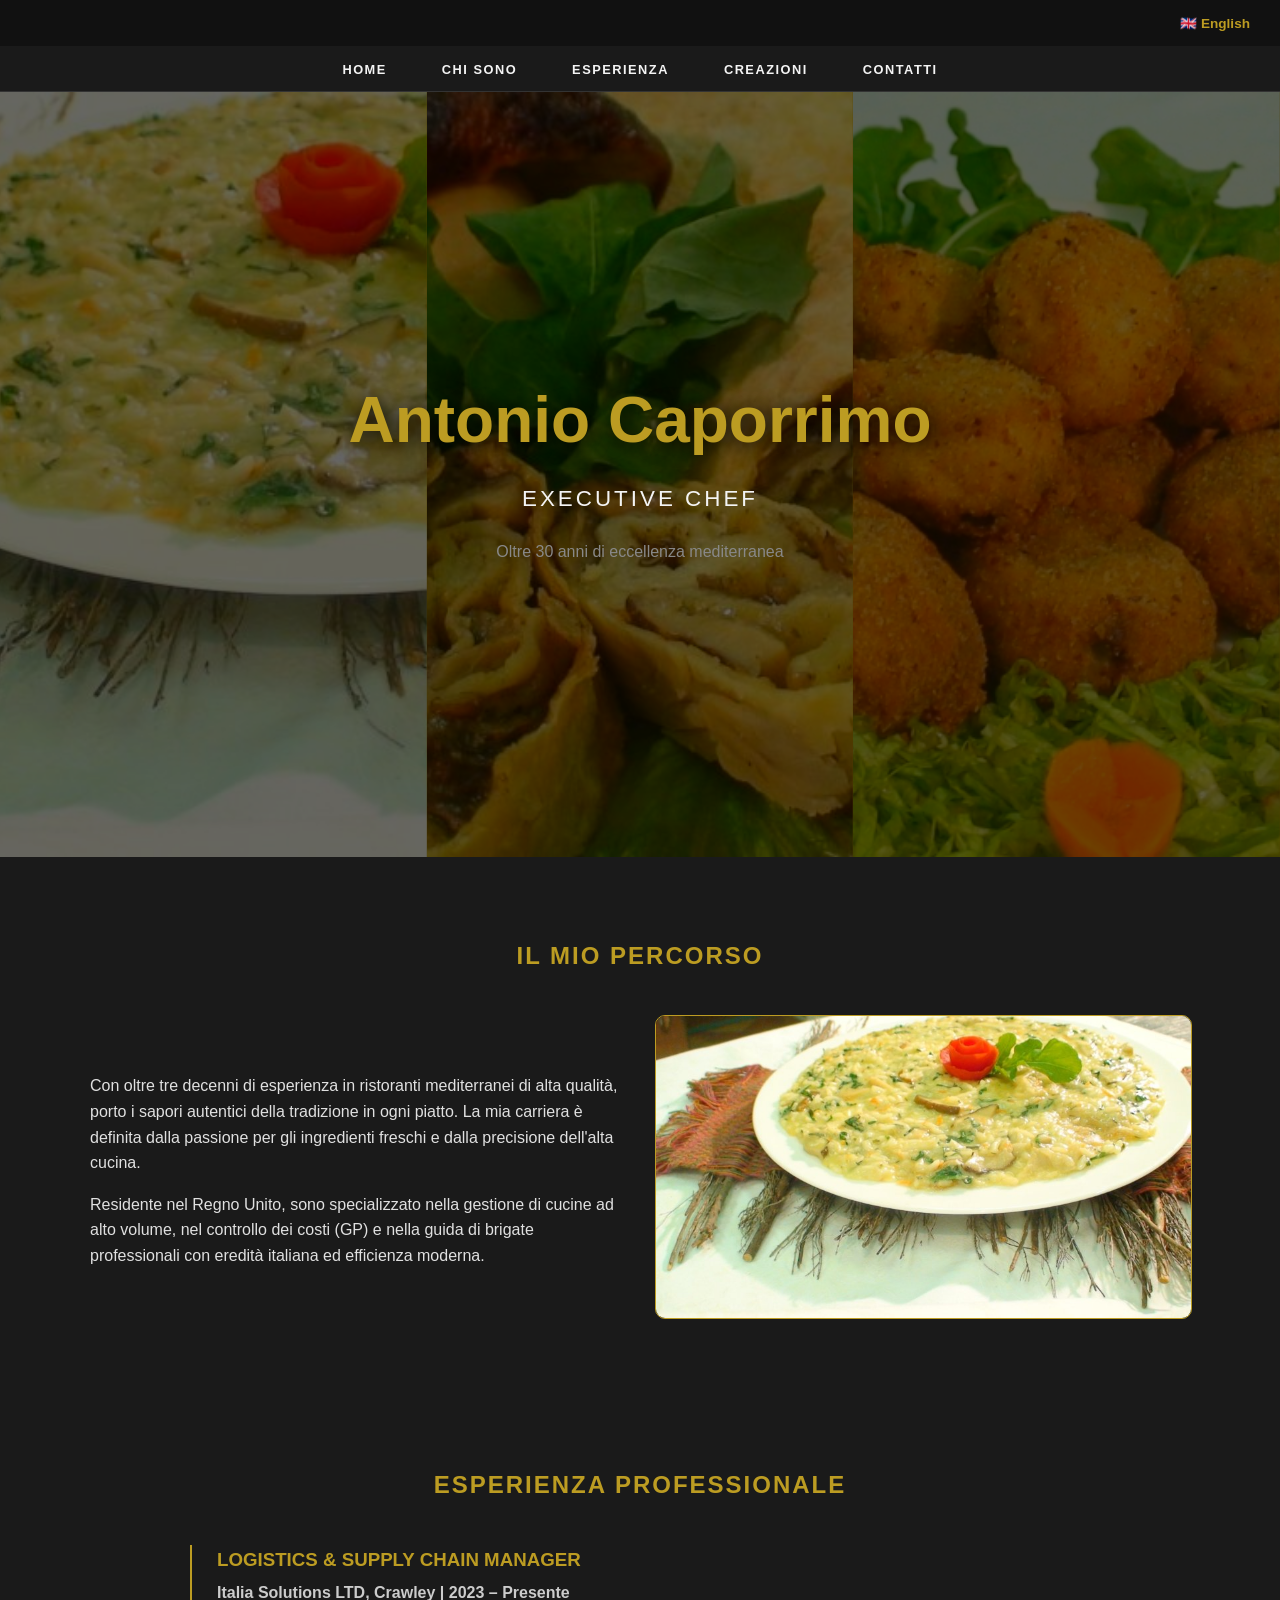
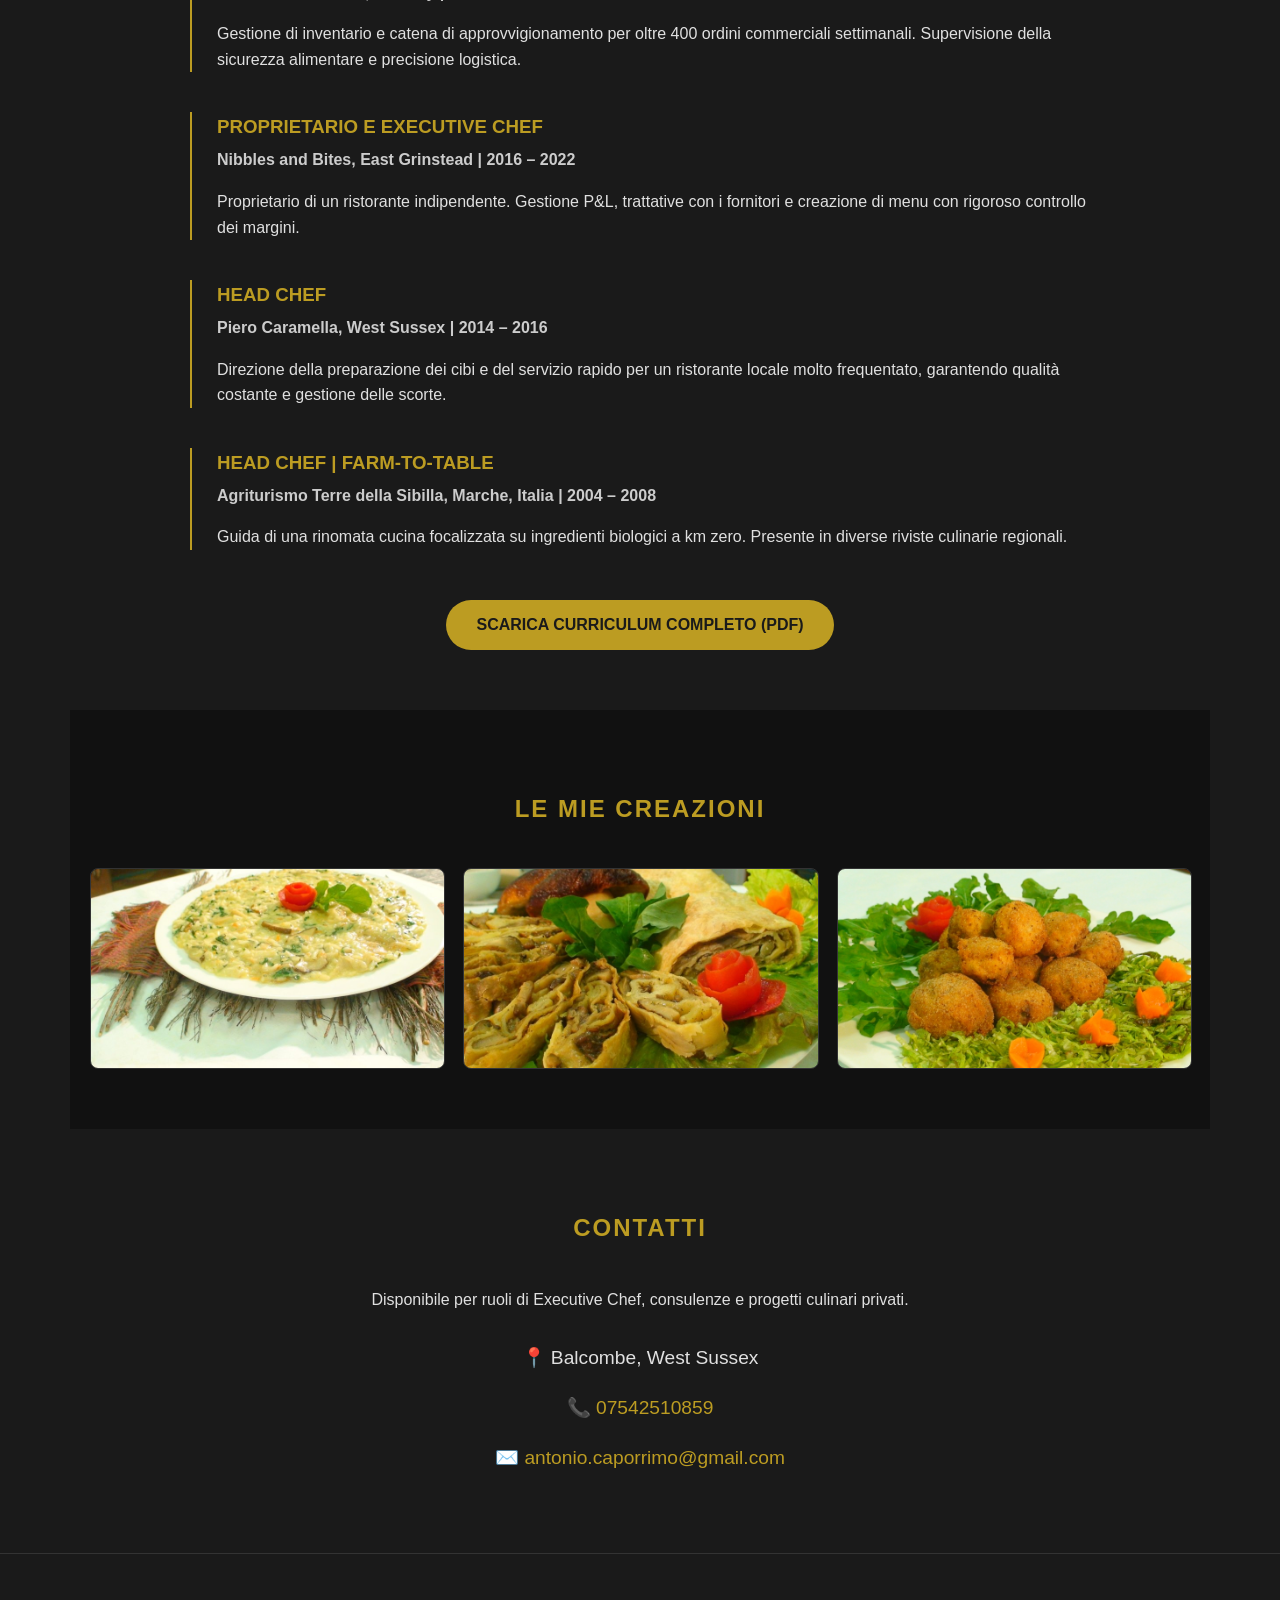
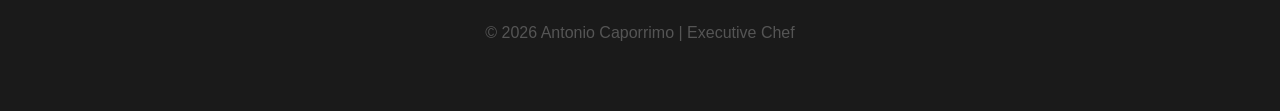
==== it.html @ 0f3c9616 "Add files via upload" ====
<!DOCTYPE html>
<html lang="it">
<head>
    <meta charset="UTF-8">
    <meta name="viewport" content="width=device-width, initial-scale=1.0">
    <title>Chef Antonio Caporrimo | Executive Chef di Cucina Mediterranea</title>
    <link rel="stylesheet" href="css/style.css">
    <link rel="shortcut icon" href="favicon1.ico" type="image/x-icon">
    <link rel="icon" href="favicon1.ico" type="image/x-icon">
    <style>
        /* Scorrimento fluido per i link del menu */
        html { scroll-behavior: smooth; }
    </style>
</head>
<body>

    <div class="lang-switch">
        <a href="index.html">🇬🇧 English</a>
    </div>

    <nav>
        <ul>
            <li><a href="#home">Home</a></li>
            <li><a href="#about">Chi Sono</a></li>
            <li><a href="#cv">Esperienza</a></li>
            <li><a href="#gallery">Creazioni</a></li>
            <li><a href="#contact">Contatti</a></li>
        </ul>
    </nav>

    <section id="home" class="hero">
        <div class="hero-bg">
            <div class="panel" style="background-image: url('images/hero-1.jpg');"></div>
            <div class="panel" style="background-image: url('images/hero-2.jpg');"></div>
            <div class="panel" style="background-image: url('images/hero-3.jpg');"></div>
        </div>

        <div class="hero-content">
            <h1>Antonio Caporrimo</h1>
            <p style="font-size: 1.4rem; letter-spacing: 3px; color: #f4f4f4; margin-top: 10px;">EXECUTIVE CHEF</p>
            <p style="color: #888; margin-top: 5px;">Oltre 30 anni di eccellenza mediterranea</p>
        </div>
    </section>

    <section id="about" class="container">
        <h2>Il Mio Percorso</h2>
        <div style="display: flex; flex-wrap: wrap; gap: 30px; align-items: center; text-align: left;">
            <div style="flex: 1; min-width: 300px;">
                <p>Con oltre tre decenni di esperienza in ristoranti mediterranei di alta qualità, porto i sapori autentici della tradizione in ogni piatto. La mia carriera è definita dalla passione per gli ingredienti freschi e dalla precisione dell'alta cucina.</p>
                <p>Residente nel Regno Unito, sono specializzato nella gestione di cucine ad alto volume, nel controllo dei costi (GP) e nella guida di brigate professionali con eredità italiana ed efficienza moderna.</p>
            </div>
            <div style="flex: 1; min-width: 300px;">
                <img src="images/hero-1.jpg" style="width:100%; border-radius:10px; border:1px solid #bc9c22;">
            </div>
        </div>
    </section>

    <section id="cv" class="container" style="background-color: #1a1a1a;">
        <h2>Esperienza Professionale</h2>
        <div style="text-align: left; max-width: 900px; margin: auto;">

            <div style="border-left: 2px solid #bc9c22; padding-left: 25px; margin-bottom: 40px;">
                <h3 style="color: #bc9c22; margin: 0; text-transform: uppercase;">Logistics & Supply Chain Manager</h3>
                <p style="margin: 5px 0; font-weight: bold; color: #ccc;">Italia Solutions LTD, Crawley | 2023 – Presente</p>
                <p>Gestione di inventario e catena di approvvigionamento per oltre 400 ordini commerciali settimanali. Supervisione della sicurezza alimentare e precisione logistica.</p>
            </div>

            <div style="border-left: 2px solid #bc9c22; padding-left: 25px; margin-bottom: 40px;">
                <h3 style="color: #bc9c22; margin: 0; text-transform: uppercase;">Proprietario e Executive Chef</h3>
                <p style="margin: 5px 0; font-weight: bold; color: #ccc;">Nibbles and Bites, East Grinstead | 2016 – 2022</p>
                <p>Proprietario di un ristorante indipendente. Gestione P&L, trattative con i fornitori e creazione di menu con rigoroso controllo dei margini.</p>
            </div>

            <div style="border-left: 2px solid #bc9c22; padding-left: 25px; margin-bottom: 40px;">
                <h3 style="color: #bc9c22; margin: 0; text-transform: uppercase;">Head Chef</h3>
                <p style="margin: 5px 0; font-weight: bold; color: #ccc;">Piero Caramella, West Sussex | 2014 – 2016</p>
                <p>Direzione della preparazione dei cibi e del servizio rapido per un ristorante locale molto frequentato, garantendo qualità costante e gestione delle scorte.</p>
            </div>

            <div style="border-left: 2px solid #bc9c22; padding-left: 25px; margin-bottom: 40px;">
                <h3 style="color: #bc9c22; margin: 0; text-transform: uppercase;">Head Chef | Farm-to-Table</h3>
                <p style="margin: 5px 0; font-weight: bold; color: #ccc;">Agriturismo Terre della Sibilla, Marche, Italia | 2004 – 2008</p>
                <p>Guida di una rinomata cucina focalizzata su ingredienti biologici a km zero. Presente in diverse riviste culinarie regionali.</p>
            </div>

            <div style="text-align: center; margin-top: 50px;">
                <a href="CV.pdf" target="_blank" style="display: inline-block; color: #1a1a1a; background: #bc9c22; text-decoration: none; font-weight: bold; padding: 12px 30px; border-radius: 50px;">SCARICA CURRICULUM COMPLETO (PDF)</a>
            </div>
        </div>
    </section>

    <section id="gallery" class="container" style="background-color: #111;">
        <h2>Le Mie Creazioni</h2>
        <div class="gallery">
            <img src="images/hero-1.jpg" alt="Piatto Mediterraneo">
            <img src="images/hero-2.jpg" alt="Specialità Culinaria">
            <img src="images/hero-3.jpg" alt="Creazione dello Chef">
        </div>
    </section>

    <section id="contact" class="container">
        <h2>Contatti</h2>
        <p>Disponibile per ruoli di Executive Chef, consulenze e progetti culinari privati.</p>
        <div style="margin-top: 30px; font-size: 1.2rem;">
            <p>📍 Balcombe, West Sussex</p>
            <p>📞 <a href="tel:07542510859" style="color: #bc9c22; text-decoration: none;">07542510859</a></p>
            <p>✉️ <a href="mailto:antonio.caporrimo@gmail.com" style="color: #bc9c22; text-decoration: none;">antonio.caporrimo@gmail.com</a></p>
        </div>
    </section>

    <footer style="text-align: center; padding: 50px; color: #555; border-top: 1px solid #333;">
        <p>&copy; 2026 Antonio Caporrimo | Executive Chef</p>
    </footer>

</body>
</html>
---- css/style.css ----
/* 1. GLOBAL SETTINGS - The "Kitchen Foundation" */
body { 
    background-color: #1a1a1a; 
    color: #e0e0e0; 
    font-family: 'Segoe UI', Tahoma, Geneva, Verdana, sans-serif; 
    margin: 0; 
    line-height: 1.6;
}

/* 2. NAVIGATION & LANGUAGE SWITCHER */
.lang-switch {
    background-color: #111;
    text-align: right;
    padding: 10px 30px;
}
.lang-switch a {
    color: #bc9c22;
    text-decoration: none;
    font-size: 0.85rem;
    font-weight: bold;
}

nav {
    background-color: #1a1a1a;
    padding: 10px 0;
    position: sticky;
    top: 0;
    z-index: 1000;
    border-bottom: 1px solid #333;
}
nav ul {
    list-style: none;
    margin: 0;
    padding: 0;
    display: flex;
    justify-content: center;
    gap: 15px;
}
nav ul li a {
    color: #f4f4f4;
    text-decoration: none;
    font-weight: 600;
    text-transform: uppercase;
    font-size: 0.8rem;
    letter-spacing: 1.5px;
    padding: 12px 20px;
    transition: 0.3s ease;
}
nav ul li a:hover {
    color: #bc9c22;
    background-color: rgba(188, 156, 34, 0.1);
}

/* 3. HERO SECTION (The Sliding Panels) */
.hero {
    height: 85vh;
    position: relative;
    display: flex;
    align-items: center;
    justify-content: center;
    overflow: hidden;
    background-color: #000;
}
.hero-bg {
    position: absolute;
    top: 0; left: 0; width: 100%; height: 100%;
    display: flex;
    z-index: 1;
}
.panel {
    flex: 1;
    background-size: cover;
    background-position: center;
    filter: brightness(0.4) saturate(1.2); 
    transition: flex 0.8s ease, filter 0.5s ease;
    border-right: 1px solid rgba(188, 156, 34, 0.2);
}
.panel:hover {
    flex: 1.4;
    filter: brightness(0.7) saturate(1.4);
}
.hero-content {
    position: relative;
    z-index: 10;
    text-align: center;
    pointer-events: none;
}
.hero h1 {
    font-size: 4rem;
    color: #bc9c22;
    text-shadow: 2px 2px 20px rgba(0,0,0,1);
    margin: 0;
}

/* 4. CONTENT SECTIONS */
.container { 
    max-width: 1100px; 
    margin: auto; 
    padding: 60px 20px; 
    text-align: center; 
}
h2 { 
    color: #bc9c22; 
    text-transform: uppercase; 
    letter-spacing: 2px; 
    margin-bottom: 40px; 
}
h3 { color: #bc9c22; }

/* 5. MEDIA GRID (Magazines in one row) */
.media-grid {
    display: grid;
    /* This forces 5 items in a row on desktop */
    grid-template-columns: repeat(5, 1fr); 
    gap: 15px;
    margin-top: 30px;
}

.press-item img {
    width: 100%;
    height: 300px; /* Consistent height for the magazine row */
    object-fit: cover;
    border-radius: 4px;
    border: 1px solid #333;
    transition: transform 0.3s ease, border-color 0.3s ease;
    cursor: pointer;
}

.press-item img:hover {
    transform: scale(1.05);
    border-color: #bc9c22;
}

/* 6. SIGNATURE CREATIONS GALLERY */
.gallery { 
    display: grid; 
    grid-template-columns: repeat(auto-fit, minmax(300px, 1fr)); 
    gap: 20px; 
}
.gallery img { 
    width: 100%; 
    border-radius: 8px; 
    border: 1px solid #333; 
    transition: 0.3s;
}
.gallery img:hover {
    border-color: #bc9c22;
}

/* 7. RESPONSIVE ADJUSTMENTS */
@media (max-width: 900px) {
    .media-grid { grid-template-columns: repeat(3, 1fr); }
    .hero h1 { font-size: 3rem; }
}

@media (max-width: 600px) {
    .media-grid { grid-template-columns: repeat(2, 1fr); }
    nav ul { gap: 5px; }
    nav ul li a { padding: 8px 10px; font-size: 0.7rem; }
}
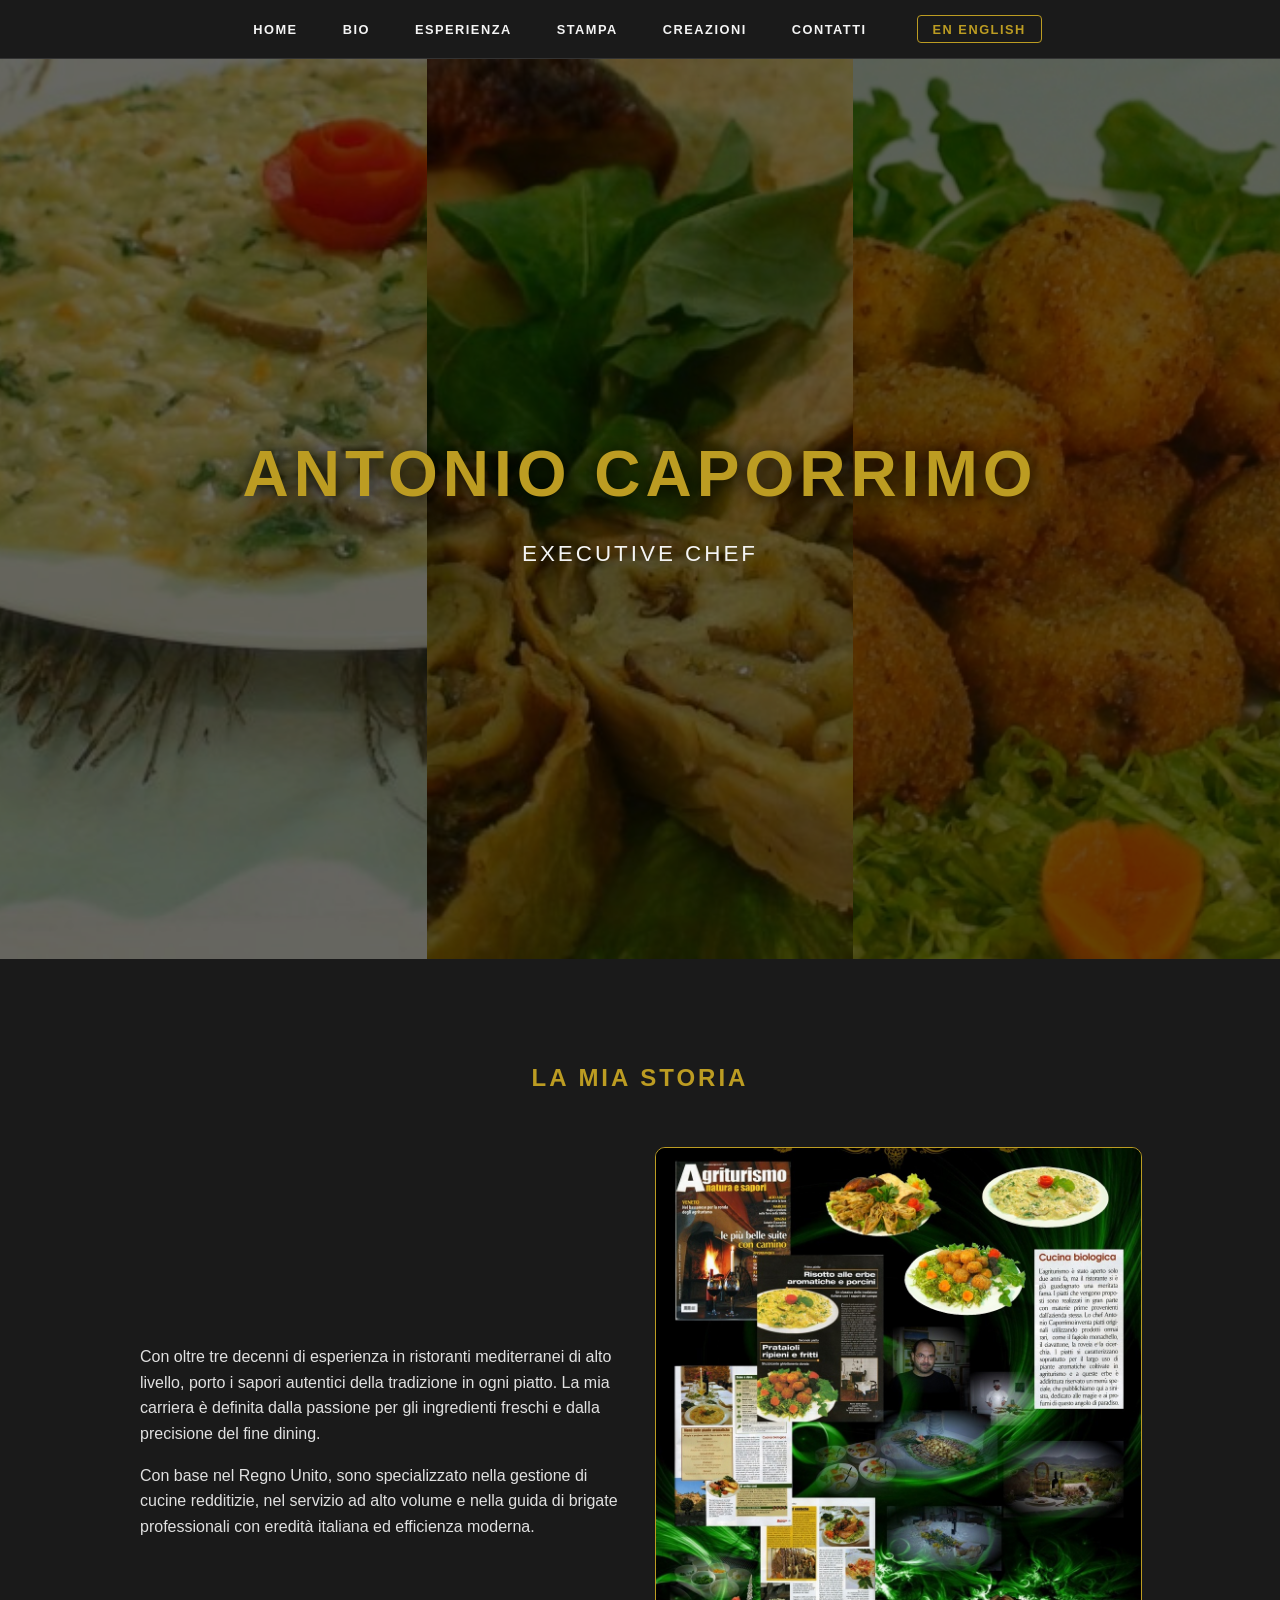
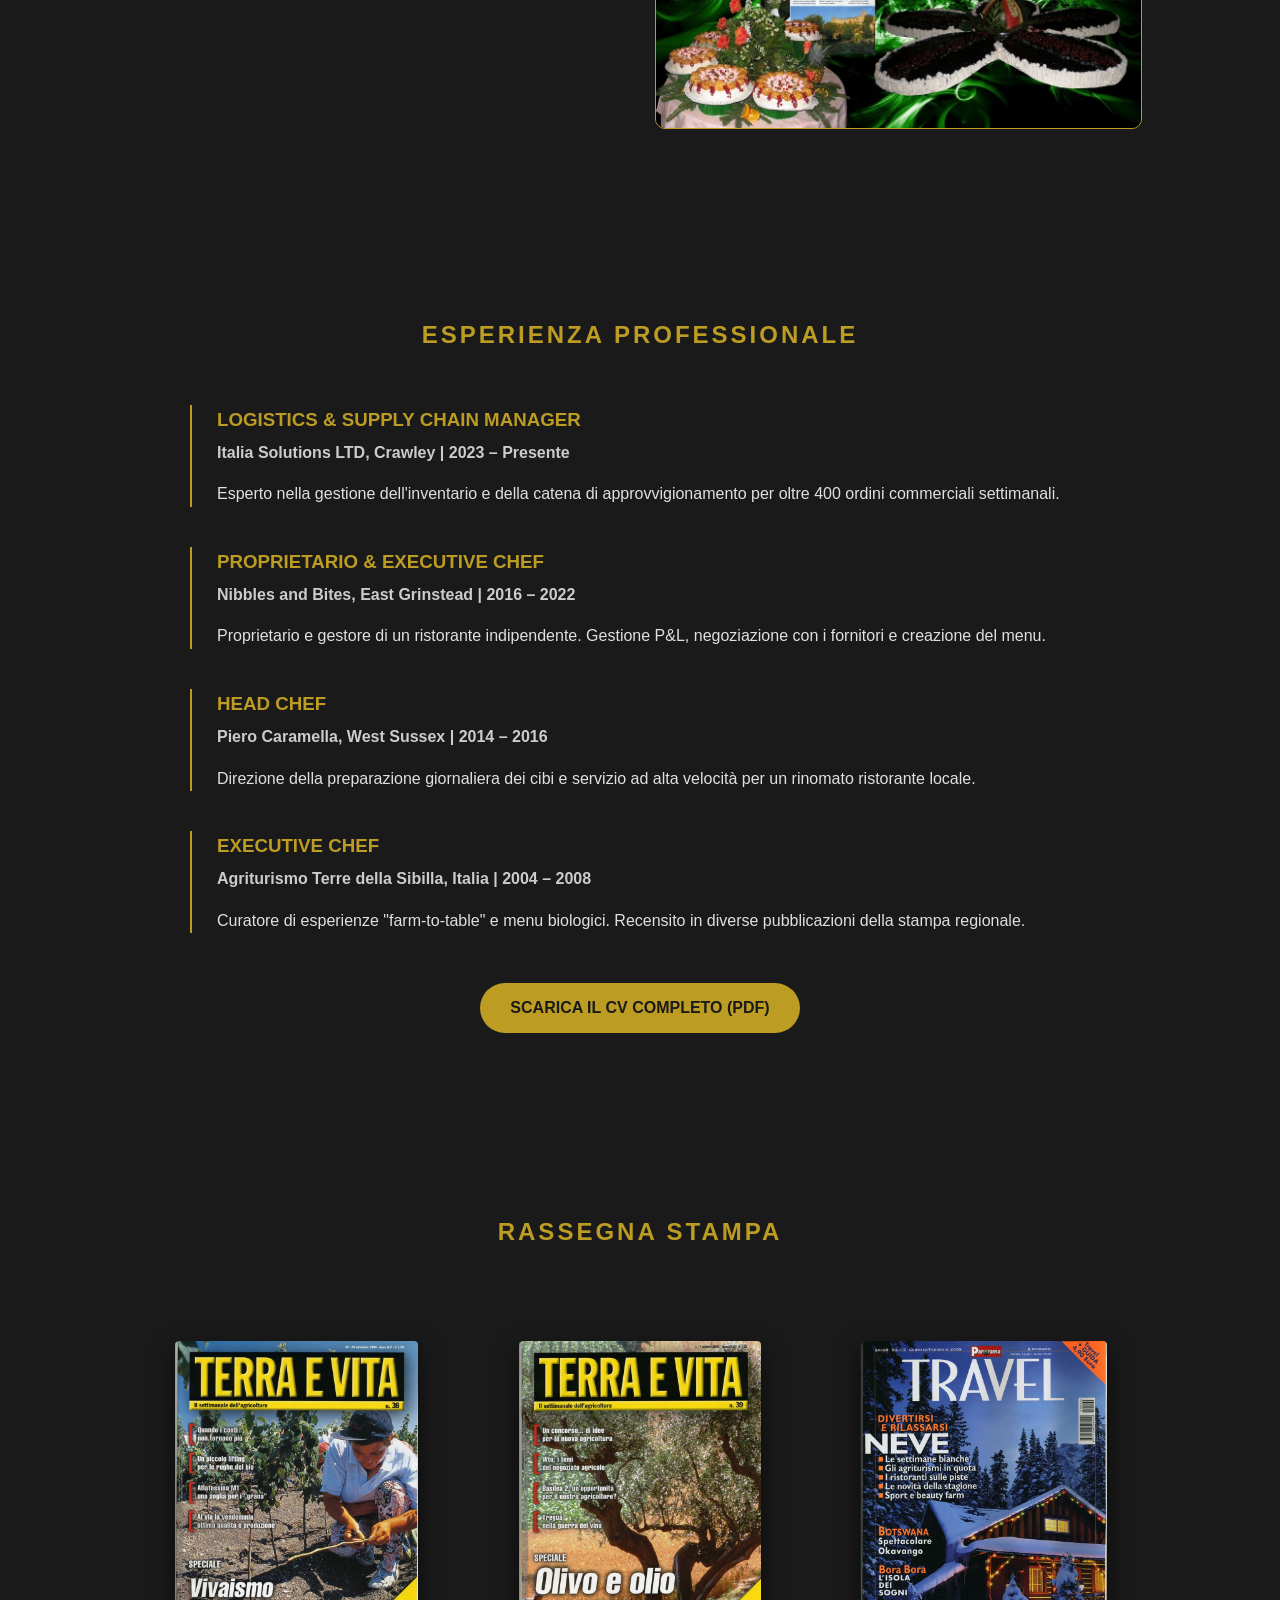
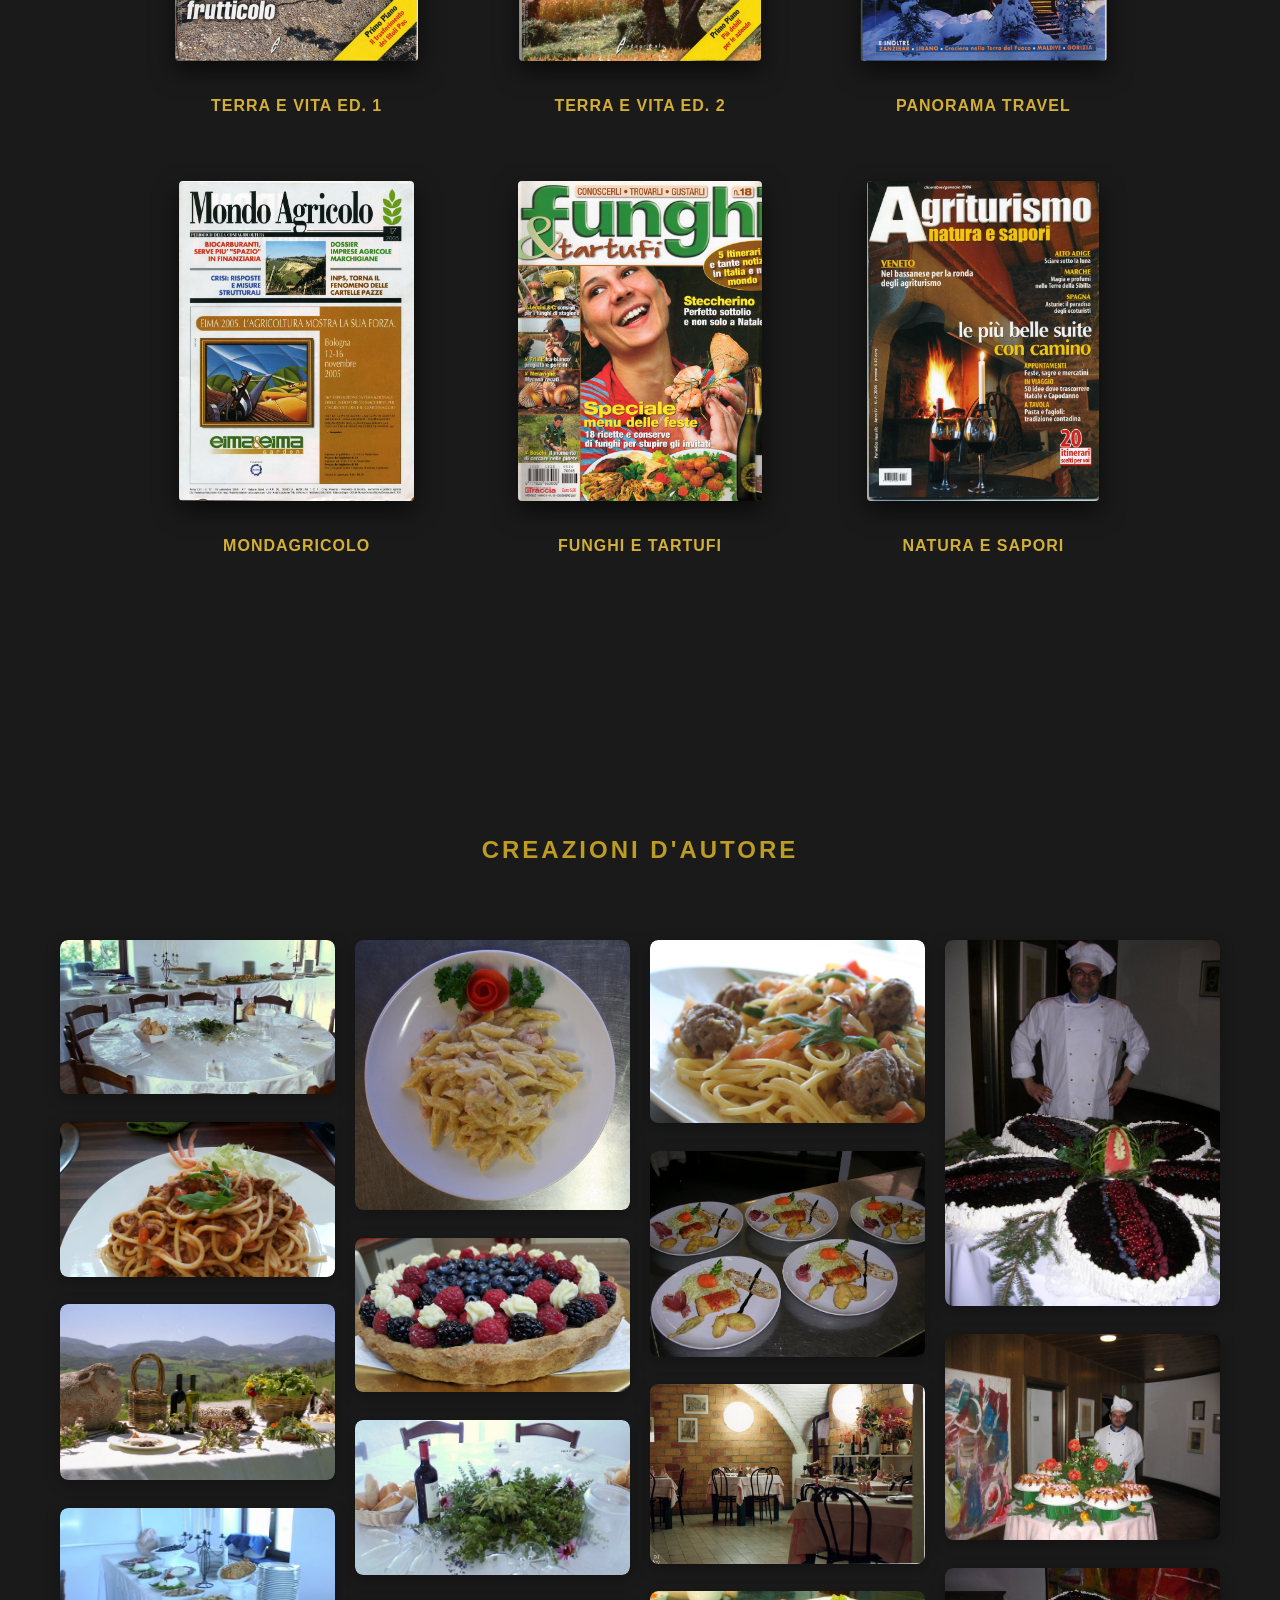
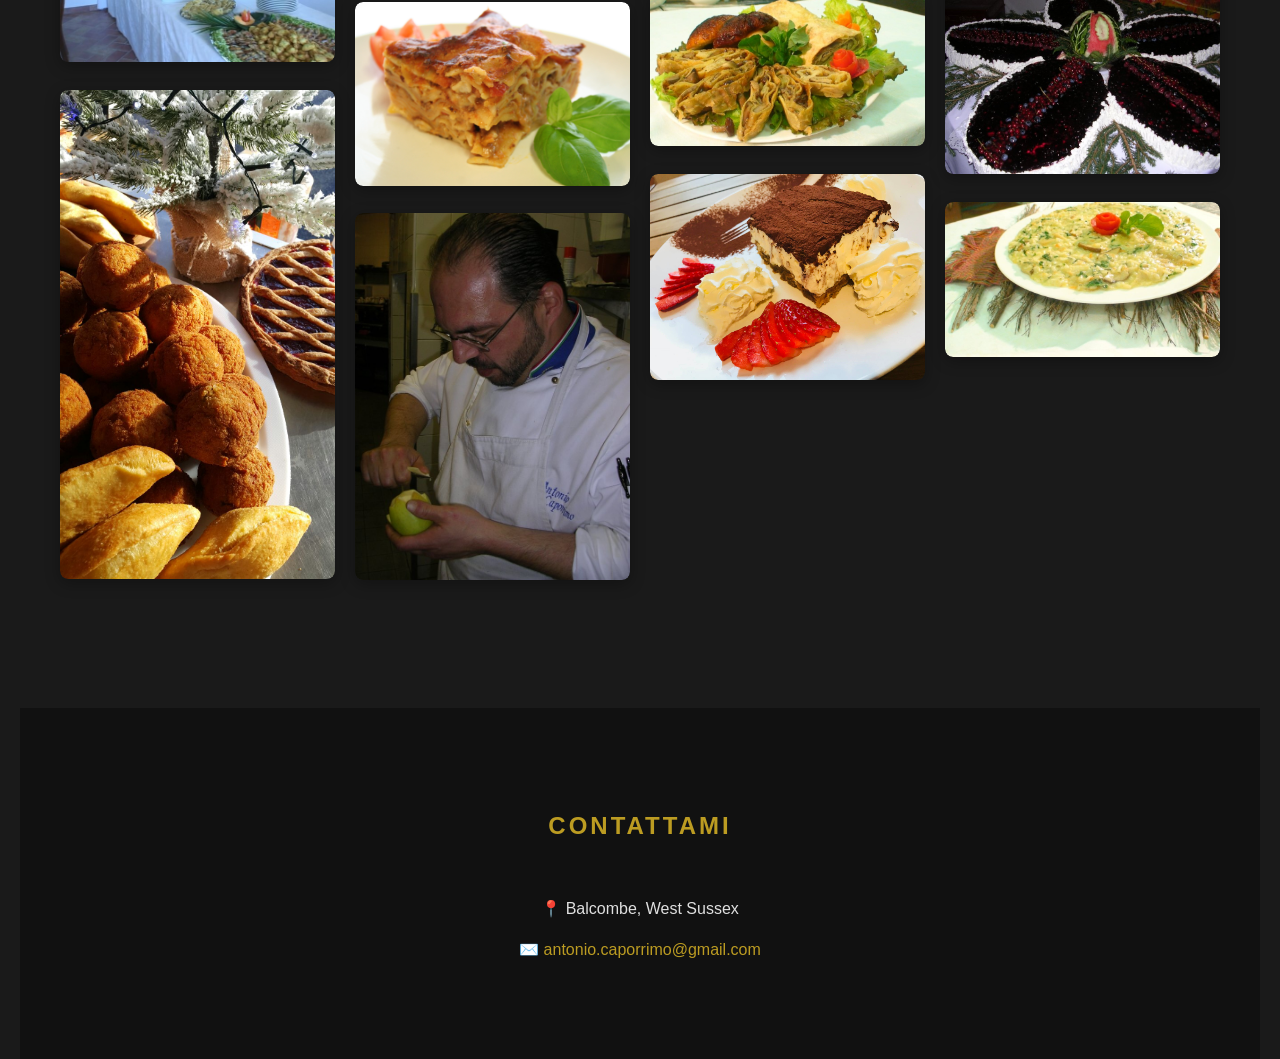
==== commit a122eb1a: "Add files via upload" ====
--- a/it.html
+++ b/it.html
@@ -3,51 +3,143 @@
 <head>
     <meta charset="UTF-8">
     <meta name="viewport" content="width=device-width, initial-scale=1.0">
-    <title>Chef Antonio Caporrimo | Executive Chef di Cucina Mediterranea</title>
+    <title>Chef Antonio Caporrimo | Executive Chef Mediterraneo</title>
     <link rel="stylesheet" href="css/style.css">
-    <link rel="shortcut icon" href="favicon1.ico" type="image/x-icon">
     <link rel="icon" href="favicon1.ico" type="image/x-icon">
     <style>
-        /* Scorrimento fluido per i link del menu */
         html { scroll-behavior: smooth; }
+        
+        /* HERO SECTION STYLING */
+        .hero {
+            height: 100vh;
+            display: flex;
+            align-items: center;
+            justify-content: center;
+            position: relative;
+            overflow: hidden;
+            background: #000;
+        }
+        .hero-bg {
+            position: absolute;
+            top: 0; left: 0; width: 100%; height: 100%;
+            display: flex;
+        }
+        .panel {
+            flex: 1;
+            background-size: cover;
+            background-position: center;
+            filter: brightness(0.4);
+            transition: 0.5s;
+        }
+        .hero-content {
+            position: relative;
+            z-index: 10;
+            text-align: center;
+        }
+        .hero-content h1 {
+            font-size: 4rem;
+            color: #bc9c22;
+            text-transform: uppercase;
+            letter-spacing: 5px;
+            margin: 0;
+        }
+
+        /* PRESS GRID (Strict 3x2 Symmetry) */
+        .media-grid {
+            display: grid;
+            grid-template-columns: repeat(3, 1fr); 
+            gap: 50px 30px;
+            padding: 40px 20px;
+            max-width: 1000px;
+            margin: auto;
+        }
+        .media-item { text-align: center; display: flex; flex-direction: column; align-items: center; }
+        .img-container {
+            width: 100%; height: 320px; 
+            display: flex; align-items: flex-end; justify-content: center;
+            margin-bottom: 20px;
+        }
+        .media-item img {
+            max-width: 90%; max-height: 100%;
+            border-radius: 4px; box-shadow: 0 10px 25px rgba(0,0,0,0.6);
+            cursor: pointer; transition: transform 0.3s;
+        }
+        .media-item img:hover { transform: scale(1.05); }
+        .media-item p { color: #d4af37; font-size: 1rem; font-weight: bold; margin: 0; height: 50px; display: flex; align-items: center; text-transform: uppercase; letter-spacing: 1px; }
+
+        /* FOOD GALLERY (Professional Masonry) */
+        .creations-grid {
+            column-count: 4; column-gap: 20px; padding: 20px;
+            max-width: 1200px; margin: auto;
+        }
+        .creation-item {
+            display: inline-block; width: 100%; margin-bottom: 20px;
+            position: relative; overflow: hidden; border-radius: 8px;
+            box-shadow: 0 4px 15px rgba(0,0,0,0.3); cursor: pointer; transition: transform 0.3s ease;
+        }
+        .creation-item:hover { transform: scale(1.03); z-index: 2; }
+        .creation-item img { width: 100%; height: auto; display: block; border-radius: 8px; }
+        .creation-overlay {
+            position: absolute; bottom: 0; left: 0; right: 0;
+            background: linear-gradient(transparent, rgba(0,0,0,0.8));
+            color: #d4af37; padding: 15px; opacity: 0; transition: opacity 0.3s; font-weight: bold;
+        }
+        .creation-item:hover .creation-overlay { opacity: 1; }
+
+        /* LIGHTBOX & ZOOM DRAG */
+        .mag-lightbox {
+            display: none; position: fixed; z-index: 10000;
+            left: 0; top: 0; width: 100%; height: 100%;
+            background: rgba(0,0,0,0.95); justify-content: center; align-items: center;
+            overflow: hidden; touch-action: none;
+        }
+        .lightbox-content-wrapper { position: relative; width: 100%; height: 100%; display: flex; justify-content: center; align-items: center; overflow: hidden; }
+        .lightbox-img { max-width: 85%; max-height: 85%; border: 2px solid #bc9c22; transition: transform 0.1s ease-out; user-select: none; transform-origin: center; cursor: zoom-in; }
+        .nav-btn { background: rgba(188, 156, 34, 0.9); color: white; border: none; padding: 15px 20px; font-size: 24px; cursor: pointer; border-radius: 50%; position: absolute; top: 50%; transform: translateY(-50%); z-index: 10005; }
+        .prev-btn { left: 20px; } .next-btn { right: 20px; }
+        .close-btn { position: absolute; top: 20px; right: 20px; color: white; font-size: 50px; cursor: pointer; z-index: 10006; }
+        #pageCounter { position: absolute; bottom: 20px; color: white; font-weight: bold; pointer-events: none; }
+
+        @media (max-width: 1000px) { .creations-grid { column-count: 3; } .media-grid { grid-template-columns: repeat(2, 1fr); } }
+        @media (max-width: 700px) { .creations-grid { column-count: 2; } .media-grid { grid-template-columns: 1fr; } }
     </style>
 </head>
 <body>
 
-    <div class="lang-switch">
-        <a href="index.html">🇬🇧 English</a>
+    <div class="lang-switch" style="position: absolute; top: 20px; right: 20px; z-index: 1000;">
+        <a href="index.html" style="color: #bc9c22; text-decoration: none; font-weight: bold;">🇬🇧 English</a>
     </div>
 
     <nav>
         <ul>
             <li><a href="#home">Home</a></li>
-            <li><a href="#about">Chi Sono</a></li>
+            <li><a href="#about">Bio</a></li>
             <li><a href="#cv">Esperienza</a></li>
+            <li><a href="#media">Stampa</a></li> 
             <li><a href="#gallery">Creazioni</a></li>
             <li><a href="#contact">Contatti</a></li>
+            <li class="lang-switch"><a href="index.html">EN English</a></li>
         </ul>
     </nav>
 
     <section id="home" class="hero">
         <div class="hero-bg">
-            <div class="panel" style="background-image: url('images/hero-1.jpg');"></div>
+            <div class="panel" style="background-image: url('images/hero-0.jpg');"></div>
             <div class="panel" style="background-image: url('images/hero-2.jpg');"></div>
             <div class="panel" style="background-image: url('images/hero-3.jpg');"></div>
         </div>
-
         <div class="hero-content">
             <h1>Antonio Caporrimo</h1>
-            <p style="font-size: 1.4rem; letter-spacing: 3px; color: #f4f4f4; margin-top: 10px;">EXECUTIVE CHEF</p>
-            <p style="color: #888; margin-top: 5px;">Oltre 30 anni di eccellenza mediterranea</p>
-        </div>
-    </section>
-
-    <section id="about" class="container">
-        <h2>Il Mio Percorso</h2>
-        <div style="display: flex; flex-wrap: wrap; gap: 30px; align-items: center; text-align: left;">
+            <p style="font-size: 1.4rem; letter-spacing: 3px; color: #f4f4f4; margin-top:10px;">EXECUTIVE CHEF</p>
+        </div>
+    </section>
+
+    <section id="about" class="container" style="padding: 80px 20px; text-align: center;">
+        <h2>La Mia Storia</h2>
+        <div style="display: flex; flex-wrap: wrap; gap: 30px; align-items: center; text-align: left; max-width: 1000px; margin: auto;">
             <div style="flex: 1; min-width: 300px;">
-                <p>Con oltre tre decenni di esperienza in ristoranti mediterranei di alta qualità, porto i sapori autentici della tradizione in ogni piatto. La mia carriera è definita dalla passione per gli ingredienti freschi e dalla precisione dell'alta cucina.</p>
-                <p>Residente nel Regno Unito, sono specializzato nella gestione di cucine ad alto volume, nel controllo dei costi (GP) e nella guida di brigate professionali con eredità italiana ed efficienza moderna.</p>
+                <p>Con oltre tre decenni di esperienza in ristoranti mediterranei di alto livello, porto i sapori autentici della tradizione in ogni piatto. La mia carriera è definita dalla passione per gli ingredienti freschi e dalla precisione del fine dining.</p>
+                <p>Con base nel Regno Unito, sono specializzato nella gestione di cucine redditizie, nel servizio ad alto volume e nella guida di brigate professionali con eredità italiana ed efficienza moderna.</p>
             </div>
             <div style="flex: 1; min-width: 300px;">
                 <img src="images/hero-1.jpg" style="width:100%; border-radius:10px; border:1px solid #bc9c22;">
@@ -55,62 +147,185 @@
         </div>
     </section>
 
-    <section id="cv" class="container" style="background-color: #1a1a1a;">
+    <section id="cv" class="container" style="padding: 80px 20px; text-align: center; background-color: #1a1a1a;">
         <h2>Esperienza Professionale</h2>
         <div style="text-align: left; max-width: 900px; margin: auto;">
-
             <div style="border-left: 2px solid #bc9c22; padding-left: 25px; margin-bottom: 40px;">
                 <h3 style="color: #bc9c22; margin: 0; text-transform: uppercase;">Logistics & Supply Chain Manager</h3>
                 <p style="margin: 5px 0; font-weight: bold; color: #ccc;">Italia Solutions LTD, Crawley | 2023 – Presente</p>
-                <p>Gestione di inventario e catena di approvvigionamento per oltre 400 ordini commerciali settimanali. Supervisione della sicurezza alimentare e precisione logistica.</p>
-            </div>
-
+                <p>Esperto nella gestione dell'inventario e della catena di approvvigionamento per oltre 400 ordini commerciali settimanali.</p>
+            </div>
             <div style="border-left: 2px solid #bc9c22; padding-left: 25px; margin-bottom: 40px;">
-                <h3 style="color: #bc9c22; margin: 0; text-transform: uppercase;">Proprietario e Executive Chef</h3>
+                <h3 style="color: #bc9c22; margin: 0; text-transform: uppercase;">Proprietario & Executive Chef</h3>
                 <p style="margin: 5px 0; font-weight: bold; color: #ccc;">Nibbles and Bites, East Grinstead | 2016 – 2022</p>
-                <p>Proprietario di un ristorante indipendente. Gestione P&L, trattative con i fornitori e creazione di menu con rigoroso controllo dei margini.</p>
-            </div>
-
+                <p>Proprietario e gestore di un ristorante indipendente. Gestione P&L, negoziazione con i fornitori e creazione del menu.</p>
+            </div>
             <div style="border-left: 2px solid #bc9c22; padding-left: 25px; margin-bottom: 40px;">
                 <h3 style="color: #bc9c22; margin: 0; text-transform: uppercase;">Head Chef</h3>
                 <p style="margin: 5px 0; font-weight: bold; color: #ccc;">Piero Caramella, West Sussex | 2014 – 2016</p>
-                <p>Direzione della preparazione dei cibi e del servizio rapido per un ristorante locale molto frequentato, garantendo qualità costante e gestione delle scorte.</p>
-            </div>
-
+                <p>Direzione della preparazione giornaliera dei cibi e servizio ad alta velocità per un rinomato ristorante locale.</p>
+            </div>
             <div style="border-left: 2px solid #bc9c22; padding-left: 25px; margin-bottom: 40px;">
-                <h3 style="color: #bc9c22; margin: 0; text-transform: uppercase;">Head Chef | Farm-to-Table</h3>
-                <p style="margin: 5px 0; font-weight: bold; color: #ccc;">Agriturismo Terre della Sibilla, Marche, Italia | 2004 – 2008</p>
-                <p>Guida di una rinomata cucina focalizzata su ingredienti biologici a km zero. Presente in diverse riviste culinarie regionali.</p>
-            </div>
-
+                <h3 style="color: #bc9c22; margin: 0; text-transform: uppercase;">Executive Chef</h3>
+                <p style="margin: 5px 0; font-weight: bold; color: #ccc;">Agriturismo Terre della Sibilla, Italia | 2004 – 2008</p>
+                <p>Curatore di esperienze "farm-to-table" e menu biologici. Recensito in diverse pubblicazioni della stampa regionale.</p>
+            </div>
             <div style="text-align: center; margin-top: 50px;">
-                <a href="CV.pdf" target="_blank" style="display: inline-block; color: #1a1a1a; background: #bc9c22; text-decoration: none; font-weight: bold; padding: 12px 30px; border-radius: 50px;">SCARICA CURRICULUM COMPLETO (PDF)</a>
-            </div>
-        </div>
-    </section>
-
-    <section id="gallery" class="container" style="background-color: #111;">
-        <h2>Le Mie Creazioni</h2>
-        <div class="gallery">
-            <img src="images/hero-1.jpg" alt="Piatto Mediterraneo">
-            <img src="images/hero-2.jpg" alt="Specialità Culinaria">
-            <img src="images/hero-3.jpg" alt="Creazione dello Chef">
-        </div>
-    </section>
-
-    <section id="contact" class="container">
-        <h2>Contatti</h2>
-        <p>Disponibile per ruoli di Executive Chef, consulenze e progetti culinari privati.</p>
-        <div style="margin-top: 30px; font-size: 1.2rem;">
-            <p>📍 Balcombe, West Sussex</p>
-            <p>📞 <a href="tel:07542510859" style="color: #bc9c22; text-decoration: none;">07542510859</a></p>
-            <p>✉️ <a href="mailto:antonio.caporrimo@gmail.com" style="color: #bc9c22; text-decoration: none;">antonio.caporrimo@gmail.com</a></p>
-        </div>
-    </section>
-
-    <footer style="text-align: center; padding: 50px; color: #555; border-top: 1px solid #333;">
-        <p>&copy; 2026 Antonio Caporrimo | Executive Chef</p>
-    </footer>
-
+                <a href="CV.pdf" target="_blank" style="display: inline-block; color: #1a1a1a; background: #bc9c22; text-decoration: none; font-weight: bold; padding: 12px 30px; border-radius: 50px;">SCARICA IL CV COMPLETO (PDF)</a>
+            </div>
+        </div>
+    </section>
+
+    <section id="media" class="container" style="padding: 80px 20px; text-align: center;">
+        <h2>Rassegna Stampa</h2>
+        <div class="media-grid">
+            <div class="media-item" onclick="openGallery('images/stampa/terraevitaedition1-2/edition1/', 2)">
+                <div class="img-container"><img src="images/stampa/terraevitaedition1-2/edition1/cover-1.jpg"></div>
+                <p>Terra e Vita Ed. 1</p>
+            </div>
+            <div class="media-item" onclick="openGallery('images/stampa/terraevitaedition1-2/edition2/', 2)">
+                <div class="img-container"><img src="images/stampa/terraevitaedition1-2/edition2/cover-1.jpg"></div>
+                <p>Terra e Vita Ed. 2</p>
+            </div>
+            <div class="media-item" onclick="openGallery('images/stampa/panoramatravel/', 1)">
+                <div class="img-container"><img src="images/stampa/panoramatravel/cover-1.jpg"></div>
+                <p>Panorama Travel</p>
+            </div>
+            <div class="media-item" onclick="openGallery('images/stampa/mondagricolo/', 3)">
+                <div class="img-container"><img src="images/stampa/mondagricolo/cover-1.jpg"></div>
+                <p>Mondagricolo</p>
+            </div>
+            <div class="media-item" onclick="openGallery('images/stampa/funghietartufi/', 3)">
+                <div class="img-container"><img src="images/stampa/funghietartufi/cover-1.jpg"></div>
+                <p>Funghi e Tartufi</p>
+            </div>
+            <div class="media-item" onclick="openGallery('images/stampa/agriturismonaturaesapori/', 6)">
+                <div class="img-container"><img src="images/stampa/agriturismonaturaesapori/cover-1.jpg"></div>
+                <p>Natura e Sapori</p>
+            </div>
+        </div>
+    </section>
+
+    <section id="gallery" class="container">
+        <h2 style="text-align:center; color:#bc9c22; margin-top:60px;">Creazioni d'Autore</h2>
+        <div class="creations-grid">
+            
+            <div class="creation-item" onclick="openSinglePhoto('images/agriturismo.jpg')">
+                <img src="images/agriturismo.jpg"><div class="creation-overlay">Atmosfera Agriturismo</div>
+            </div>
+            <div class="creation-item" onclick="openSinglePhoto('images/amatriciana.jpg')">
+                <img src="images/amatriciana.jpg"><div class="creation-overlay">Amatriciana</div>
+            </div>
+            <div class="creation-item" onclick="openSinglePhoto('images/buffetaperto.jpg')">
+                <img src="images/buffetaperto.jpg"><div class="creation-overlay">Pranzo all'Aperto</div>
+            </div>
+            <div class="creation-item" onclick="openSinglePhoto('images/buffetmontagna.jpg')">
+                <img src="images/buffetmontagna.jpg"><div class="creation-overlay">Buffet in Montagna</div>
+            </div>
+            <div class="creation-item" onclick="openSinglePhoto('images/calzoni.jpg')">
+                <img src="images/calzoni.jpg"><div class="creation-overlay">Calzoni Fatti a Mano</div>
+            </div>
+            <div class="creation-item" onclick="openSinglePhoto('images/carbonara.jpg')">
+                <img src="images/carbonara.jpg"><div class="creation-overlay">Carbonara</div>
+            </div>
+            <div class="creation-item" onclick="openSinglePhoto('images/crostata.jpg')">
+                <img src="images/crostata.jpg"><div class="creation-overlay">Crostata ai Frutti di Bosco</div>
+            </div>
+            <div class="creation-item" onclick="openSinglePhoto('images/decoration.jpg')">
+                <img src="images/decoration.jpg"><div class="creation-overlay">Design della Tavola</div>
+            </div>
+            <div class="creation-item" onclick="openSinglePhoto('images/lasagna.jpg')">
+                <img src="images/lasagna.jpg"><div class="creation-overlay">Lasagna Classica</div>
+            </div>
+            <div class="creation-item" onclick="openSinglePhoto('images/meatwork.jpg')">
+                <img src="images/meatwork.jpg"><div class="creation-overlay">Tecnica e Preparazione</div>
+            </div>
+            <div class="creation-item" onclick="openSinglePhoto('images/pasta_detail.jpg')">
+                <img src="images/pasta_detail.jpg"><div class="creation-overlay">Dettaglio Pasta</div>
+            </div>
+            <div class="creation-item" onclick="openSinglePhoto('images/plates.jpg')">
+                <img src="images/plates.jpg"><div class="creation-overlay">Servizio al Piatto</div>
+            </div>
+            <div class="creation-item" onclick="openSinglePhoto('images/ristorante.jpg')">
+                <img src="images/ristorante.jpg"><div class="creation-overlay">Il Ristorante</div>
+            </div>
+            <div class="creation-item" onclick="openSinglePhoto('images/strudel.jpg')">
+                <img src="images/strudel.jpg"><div class="creation-overlay">Strudel Salato</div>
+            </div>
+            <div class="creation-item" onclick="openSinglePhoto('images/tiramisu.jpg')">
+                <img src="images/tiramisu.jpg"><div class="creation-overlay">Tiramisu</div>
+            </div>
+            <div class="creation-item" onclick="openSinglePhoto('images/torta.jpg')">
+                <img src="images/torta.jpg"><div class="creation-overlay">Torta d'Autore</div>
+            </div>
+            <div class="creation-item" onclick="openSinglePhoto('images/tortaarabba.jpg')">
+                <img src="images/tortaarabba.jpg"><div class="creation-overlay">Specialità Pasticceria</div>
+            </div>
+            <div class="creation-item" onclick="openSinglePhoto('images/tortafrutti.jpg')">
+                <img src="images/tortafrutti.jpg"><div class="creation-overlay">Pasticceria alla Frutta</div>
+            </div>
+            <div class="creation-item" onclick="openSinglePhoto('images/hero-0.jpg')">
+                <img src="images/hero-0.jpg"><div class="creation-overlay">Sapori Mediterranei</div>
+            </div>
+
+        </div>
+    </section>
+
+    <section id="contact" class="container" style="padding: 80px 20px; text-align: center; background-color: #111;">
+        <h2>Contattami</h2>
+        <p>📍 Balcombe, West Sussex</p>
+        <p>✉️ <a href="mailto:antonio.caporrimo@gmail.com" style="color: #bc9c22; text-decoration: none;">antonio.caporrimo@gmail.com</a></p>
+    </section>
+
+    <div id="magLightbox" class="mag-lightbox">
+        <span class="close-btn" onclick="closeGallery()">&times;</span>
+        <button class="nav-btn prev-btn" onclick="changePage(-1); event.stopPropagation();">&#10094;</button>
+        <div class="lightbox-content-wrapper" id="dragWrapper">
+            <img id="displayImg" class="lightbox-img" onmousedown="startDrag(event)">
+        </div>
+        <button class="nav-btn next-btn" onclick="changePage(1); event.stopPropagation();">&#10095;</button>
+        <p id="pageCounter"></p>
+    </div>
+
+    <script>
+        let currentPath = "", currentPage = 1, totalPages = 1;
+        let scale = 1, posX = 0, posY = 0, isDragging = false, startX, startY;
+        const img = document.getElementById('displayImg');
+        const wrapper = document.getElementById('dragWrapper');
+
+        function openGallery(path, total) {
+            currentPath = path; totalPages = total; currentPage = 1;
+            resetZoom(); updateView();
+            document.getElementById('magLightbox').style.display = 'flex';
+        }
+
+        function openSinglePhoto(src) {
+            currentPath = ""; totalPages = 1; currentPage = 1;
+            img.src = src; resetZoom();
+            document.getElementById('pageCounter').innerText = "";
+            document.querySelector('.prev-btn').style.display = 'none';
+            document.querySelector('.next-btn').style.display = 'none';
+            document.getElementById('magLightbox').style.display = 'flex';
+        }
+
+        function updateView() {
+            img.src = currentPath + 'page-' + currentPage + '.jpg';
+            document.getElementById('pageCounter').innerText = "Pagina " + currentPage + " di " + totalPages;
+            document.querySelector('.prev-btn').style.display = totalPages > 1 ? 'block' : 'none';
+            document.querySelector('.next-btn').style.display = totalPages > 1 ? 'block' : 'none';
+        }
+
+        wrapper.onwheel = (e) => { e.preventDefault(); const delta = e.deltaY > 0 ? -0.2 : 0.2; scale = Math.min(Math.max(1, scale + delta), 4); applyTransform(); };
+
+        function startDrag(e) { if (scale <= 1) return; isDragging = true; startX = e.clientX - posX; startY = e.clientY - posY; img.style.cursor = "grabbing"; e.preventDefault(); }
+        window.onmousemove = (e) => { if (!isDragging) return; posX = e.clientX - startX; posY = e.clientY - startY; applyTransform(); };
+        window.onmouseup = () => { isDragging = false; if (scale > 1) img.style.cursor = "grab"; };
+
+        function resetZoom() { scale = 1; posX = 0; posY = 0; applyTransform(); }
+        function applyTransform() { img.style.transform = `translate(${posX}px, ${posY}px) scale(${scale})`; img.style.cursor = scale > 1 ? "grab" : "zoom-in"; }
+
+        function changePage(step) { resetZoom(); currentPage += step; if (currentPage > totalPages) currentPage = 1; if (currentPage < 1) currentPage = totalPages; updateView(); }
+        function closeGallery() { document.getElementById('magLightbox').style.display = 'none'; resetZoom(); }
+    </script>
 </body>
 </html>
--- a/css/style.css
+++ b/css/style.css
@@ -1,4 +1,4 @@
-/* 1. GLOBAL SETTINGS - The "Kitchen Foundation" */
+/* 1. GLOBAL SETTINGS */
 body { 
     background-color: #1a1a1a; 
     color: #e0e0e0; 
@@ -8,21 +8,9 @@
 }
 
 /* 2. NAVIGATION & LANGUAGE SWITCHER */
-.lang-switch {
-    background-color: #111;
-    text-align: right;
-    padding: 10px 30px;
-}
-.lang-switch a {
-    color: #bc9c22;
-    text-decoration: none;
-    font-size: 0.85rem;
-    font-weight: bold;
-}
-
 nav {
     background-color: #1a1a1a;
-    padding: 10px 0;
+    padding: 15px 0;
     position: sticky;
     top: 0;
     z-index: 1000;
@@ -34,6 +22,7 @@
     padding: 0;
     display: flex;
     justify-content: center;
+    align-items: center; /* Keeps everything level */
     gap: 15px;
 }
 nav ul li a {
@@ -43,15 +32,32 @@
     text-transform: uppercase;
     font-size: 0.8rem;
     letter-spacing: 1.5px;
-    padding: 12px 20px;
+    padding: 12px 15px;
     transition: 0.3s ease;
 }
 nav ul li a:hover {
     color: #bc9c22;
-    background-color: rgba(188, 156, 34, 0.1);
 }
 
-/* 3. HERO SECTION (The Sliding Panels) */
+/* THE BUTTON STYLE SWITCHER */
+.lang-switch {
+    margin-left: 20px;
+    border: 1px solid #bc9c22;
+    border-radius: 4px;
+    transition: 0.3s;
+}
+.lang-switch a {
+    color: #bc9c22 !important;
+    padding: 8px 15px !important;
+}
+.lang-switch:hover {
+    background-color: #bc9c22;
+}
+.lang-switch:hover a {
+    color: #1a1a1a !important;
+}
+
+/* 3. HERO SECTION */
 .hero {
     height: 85vh;
     position: relative;
@@ -73,11 +79,6 @@
     background-position: center;
     filter: brightness(0.4) saturate(1.2); 
     transition: flex 0.8s ease, filter 0.5s ease;
-    border-right: 1px solid rgba(188, 156, 34, 0.2);
-}
-.panel:hover {
-    flex: 1.4;
-    filter: brightness(0.7) saturate(1.4);
 }
 .hero-content {
     position: relative;
@@ -90,71 +91,58 @@
     color: #bc9c22;
     text-shadow: 2px 2px 20px rgba(0,0,0,1);
     margin: 0;
+    letter-spacing: 5px;
 }
 
 /* 4. CONTENT SECTIONS */
 .container { 
-    max-width: 1100px; 
+    max-width: 1200px; 
     margin: auto; 
-    padding: 60px 20px; 
+    padding: 80px 20px; 
     text-align: center; 
 }
 h2 { 
     color: #bc9c22; 
     text-transform: uppercase; 
-    letter-spacing: 2px; 
-    margin-bottom: 40px; 
+    letter-spacing: 3px; 
+    margin-bottom: 50px; 
 }
-h3 { color: #bc9c22; }
 
-/* 5. MEDIA GRID (Magazines in one row) */
+/* 5. PRESS GRID (The 3x2 Alignment) */
 .media-grid {
     display: grid;
-    /* This forces 5 items in a row on desktop */
-    grid-template-columns: repeat(5, 1fr); 
-    gap: 15px;
-    margin-top: 30px;
+    grid-template-columns: repeat(3, 1fr); 
+    gap: 50px 30px;
+    max-width: 1000px;
+    margin: auto;
 }
 
-.press-item img {
+/* 6. SIGNATURE CREATIONS GALLERY (The Artistic Masonry) */
+.creations-grid {
+    column-count: 4;
+    column-gap: 15px;
+}
+.creation-item {
+    display: inline-block;
     width: 100%;
-    height: 300px; /* Consistent height for the magazine row */
-    object-fit: cover;
-    border-radius: 4px;
-    border: 1px solid #333;
-    transition: transform 0.3s ease, border-color 0.3s ease;
+    margin-bottom: 15px;
+    border-radius: 8px;
+    overflow: hidden;
+    box-shadow: 0 4px 15px rgba(0,0,0,0.3);
     cursor: pointer;
-}
-
-.press-item img:hover {
-    transform: scale(1.05);
-    border-color: #bc9c22;
-}
-
-/* 6. SIGNATURE CREATIONS GALLERY */
-.gallery { 
-    display: grid; 
-    grid-template-columns: repeat(auto-fit, minmax(300px, 1fr)); 
-    gap: 20px; 
-}
-.gallery img { 
-    width: 100%; 
-    border-radius: 8px; 
-    border: 1px solid #333; 
     transition: 0.3s;
 }
-.gallery img:hover {
-    border-color: #bc9c22;
-}
+.creation-item:hover { transform: scale(1.03); }
+.creation-item img { width: 100%; height: auto; display: block; }
 
 /* 7. RESPONSIVE ADJUSTMENTS */
-@media (max-width: 900px) {
-    .media-grid { grid-template-columns: repeat(3, 1fr); }
-    .hero h1 { font-size: 3rem; }
+@media (max-width: 1000px) {
+    .media-grid { grid-template-columns: repeat(2, 1fr); }
+    .creations-grid { column-count: 3; }
 }
-
-@media (max-width: 600px) {
-    .media-grid { grid-template-columns: repeat(2, 1fr); }
-    nav ul { gap: 5px; }
-    nav ul li a { padding: 8px 10px; font-size: 0.7rem; }
+@media (max-width: 700px) {
+    .creations-grid { column-count: 2; }
+    .hero h1 { font-size: 2.5rem; }
+    nav ul { gap: 5px; flex-wrap: wrap; }
+    .lang-switch { margin-left: 5px; margin-top: 10px; }
 }
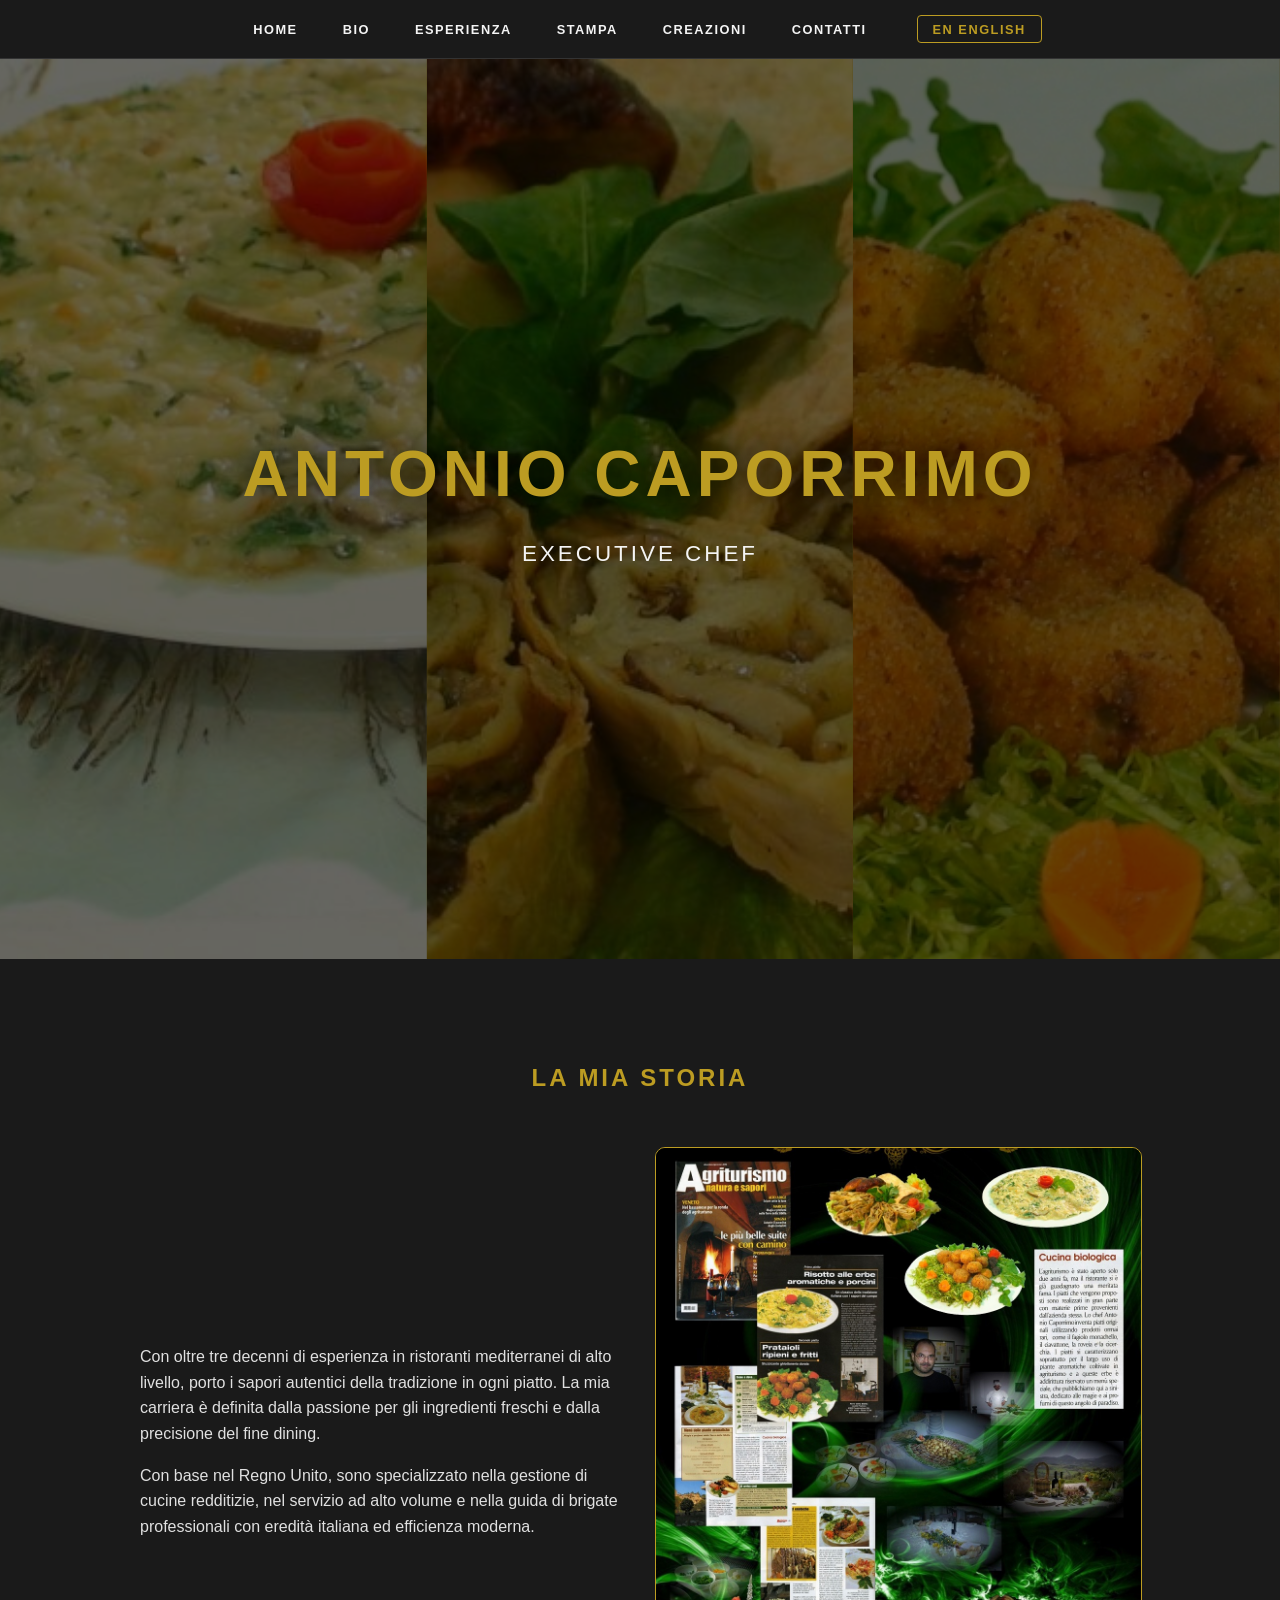
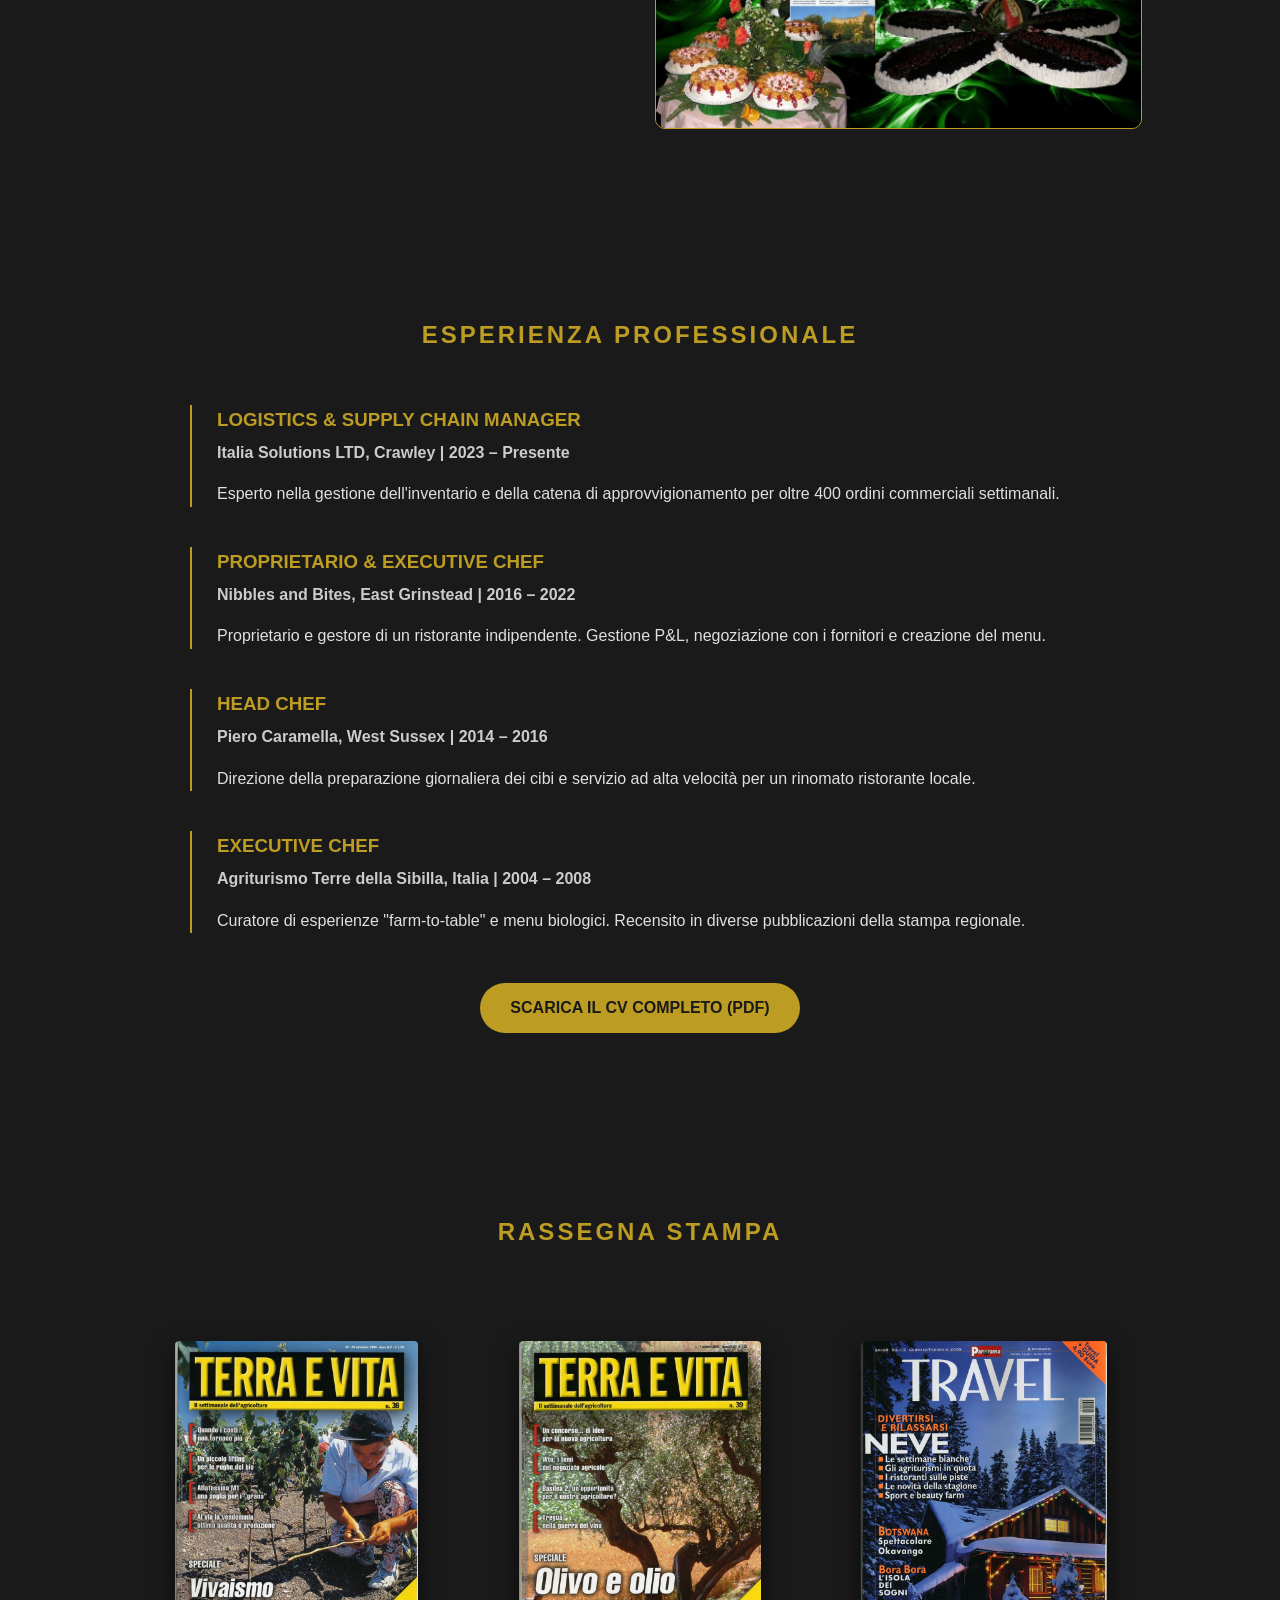
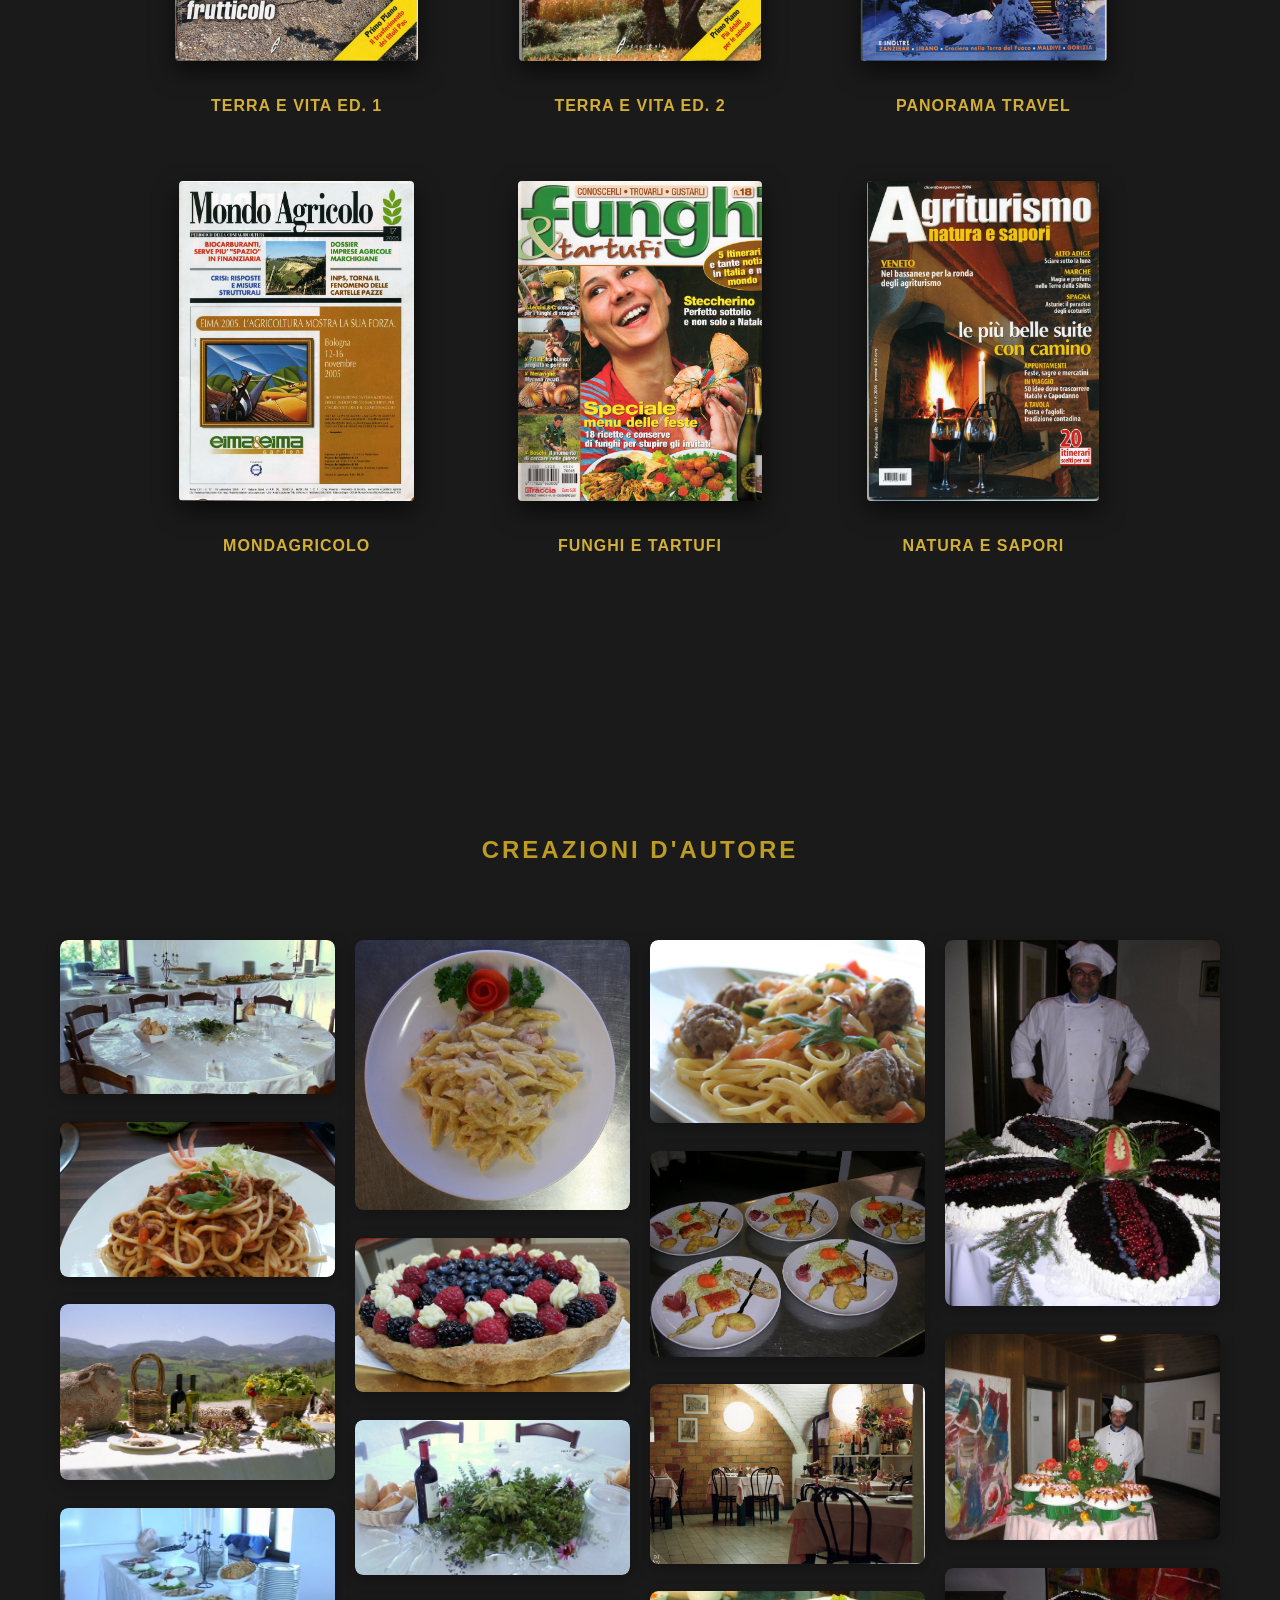
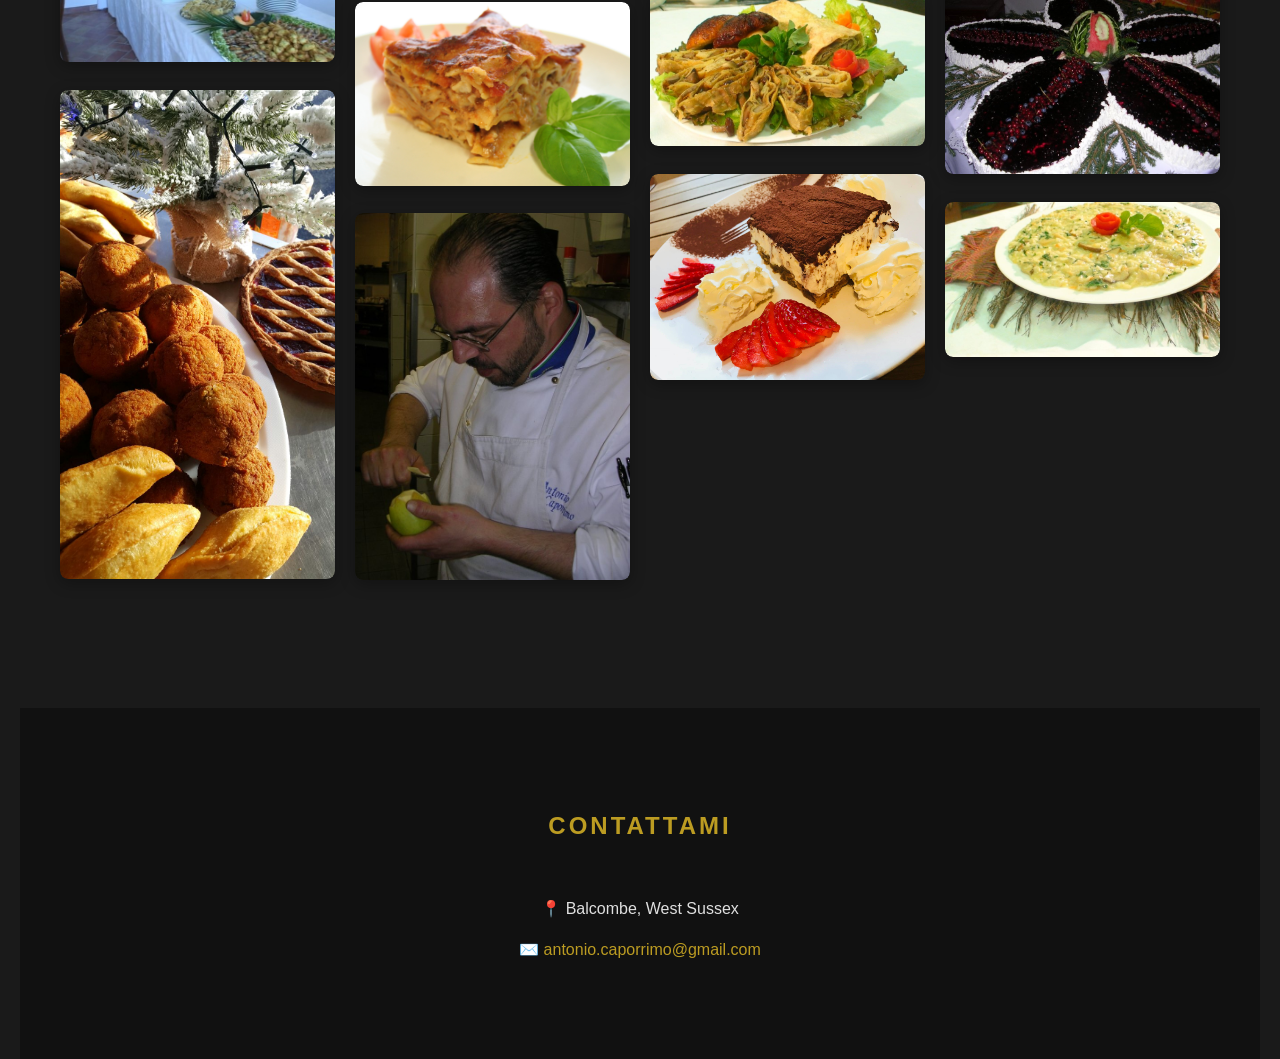
==== commit 5aadc8c9: "Update print statement from 'Hello' to 'Goodbye'" ====
--- a/it.html
+++ b/it.html
@@ -1,11 +1,11 @@
 <!DOCTYPE html>
-<html lang="it">
+<html lang="IT">
 <head>
     <meta charset="UTF-8">
     <meta name="viewport" content="width=device-width, initial-scale=1.0">
     <title>Chef Antonio Caporrimo | Executive Chef Mediterraneo</title>
     <link rel="stylesheet" href="css/style.css">
-    <link rel="icon" href="favicon1.ico" type="image/x-icon">
+    <link rel="icon" type="image/x-icon" href="favicon.ico?v=2">
     <style>
         html { scroll-behavior: smooth; }
         
@@ -328,4 +328,4 @@
         function closeGallery() { document.getElementById('magLightbox').style.display = 'none'; resetZoom(); }
     </script>
 </body>
-</html>+</html>
--- a/css/style.css
+++ b/css/style.css
@@ -57,7 +57,7 @@
     color: #1a1a1a !important;
 }
 
-/* 3. HERO SECTION */
+/* 3. HERO SECTION (The Sliding Panels Fix) */
 .hero {
     height: 85vh;
     position: relative;
@@ -67,31 +67,45 @@
     overflow: hidden;
     background-color: #000;
 }
+
 .hero-bg {
     position: absolute;
     top: 0; left: 0; width: 100%; height: 100%;
     display: flex;
-    z-index: 1;
+    z-index: 1; /* Background layer */
 }
+
 .panel {
     flex: 1;
     background-size: cover;
     background-position: center;
-    filter: brightness(0.4) saturate(1.2); 
-    transition: flex 0.8s ease, filter 0.5s ease;
+    filter: brightness(0.3) saturate(1); /* Slightly darker for better text contrast */
+    transition: flex 0.6s cubic-bezier(0.4, 0, 0.2, 1), filter 0.5s ease;
+    border-right: 1px solid rgba(188, 156, 34, 0.2);
+    cursor: pointer;
 }
+
+/* THE FIX: Ensure the hovered panel grows and brightens */
+.panel:hover {
+    flex: 2; /* It grows twice as big */
+    filter: brightness(0.8) saturate(1.3); /* It lights up */
+    z-index: 2; /* Brings it slightly forward */
+}
+
 .hero-content {
     position: relative;
-    z-index: 10;
+    z-index: 10; /* Keeps text above the sliding panels */
     text-align: center;
-    pointer-events: none;
+    pointer-events: none; /* Allows hover to pass THROUGH the text to the panels */
 }
+
 .hero h1 {
     font-size: 4rem;
     color: #bc9c22;
-    text-shadow: 2px 2px 20px rgba(0,0,0,1);
+    text-shadow: 0px 0px 30px rgba(0,0,0,0.8);
     margin: 0;
     letter-spacing: 5px;
+    text-transform: uppercase;
 }
 
 /* 4. CONTENT SECTIONS */
